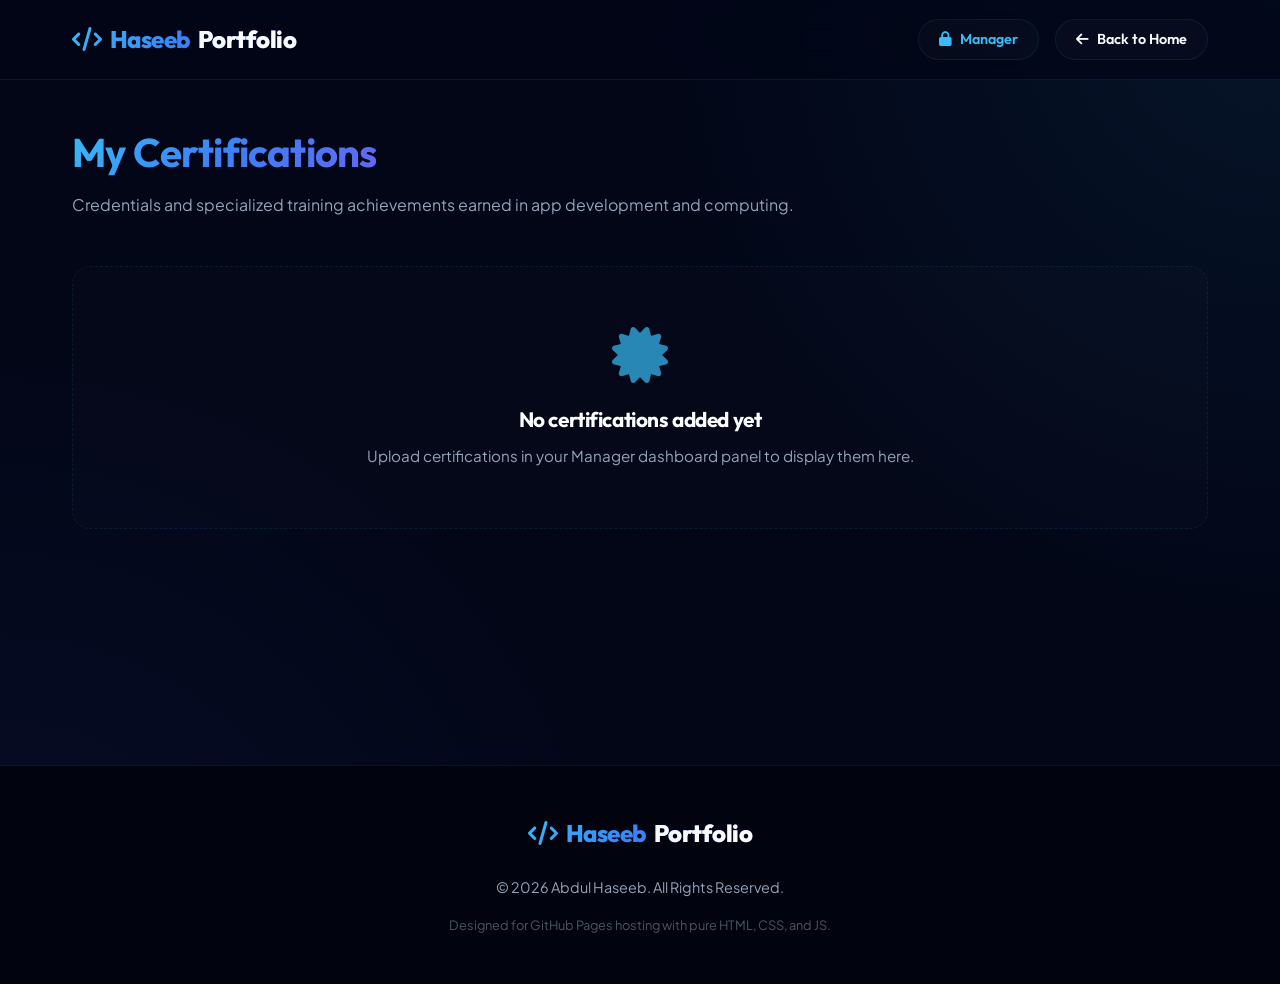
==== certificates.html @ c31af542 "Add files via upload" ====
<!DOCTYPE html>
<html lang="en">
<head>
  <meta charset="UTF-8">
  <meta name="viewport" content="width=device-width, initial-scale=1.0">
  <title>My Certifications | Abdul Haseeb Portfolio</title>
  
  <!-- SEO Meta Tags -->
  <meta name="description" content="All certifications and credentials earned by Abdul Haseeb, Mobile Application and Flutter Developer.">
  <meta name="keywords" content="Abdul Haseeb, Flutter, Android Developer, Certifications, Credentials, Resume">
  <meta name="author" content="Abdul Haseeb">
  
  <!-- Icons -->
  <link rel="stylesheet" href="https://cdnjs.cloudflare.com/ajax/libs/font-awesome/6.4.0/css/all.min.css">
  
  <!-- Link Stylesheet -->
  <link rel="stylesheet" href="style.css">
</head>
<body class="projects-page">

  <!-- ==========================================================================
       HEADER & NAVIGATION
       ========================================================================== -->
  <header class="header" id="header">
    <div class="container nav-container">
      <a href="index.html" class="logo">
        <i class="fa-solid fa-code"></i> Haseeb<span>Portfolio</span>
      </a>
      
      <div style="display: flex; gap: 1rem; align-items: center;">
        <a href="#" id="nav-manager-link" class="btn btn-secondary" style="padding: 0.5rem 1.25rem; font-size: 0.9rem; border-radius: 30px; color: var(--primary);">
          <i class="fa-solid fa-lock"></i> Manager
        </a>
        <a href="index.html" class="btn btn-secondary" style="padding: 0.5rem 1.25rem; font-size: 0.9rem; border-radius: 30px;">
          <i class="fa-solid fa-arrow-left"></i> Back to Home
        </a>
      </div>
    </div>
  </header>

  <!-- ==========================================================================
       CERTIFICATES GRID SECTION
       ========================================================================== -->
  <section class="projects-section" style="padding-top: 120px; min-height: 85vh;">
    <div class="container">
      <div class="projects-header-container" style="display: flex; justify-content: space-between; align-items: center; margin-bottom: 3rem; flex-wrap: wrap; gap: 1.5rem;">
        <div>
          <h1 style="font-size: 2.5rem; background: var(--gradient-main); -webkit-background-clip: text; -webkit-text-fill-color: transparent; display: inline-block;">My Certifications</h1>
          <p style="color: var(--text-muted); margin-top: 0.5rem;">Credentials and specialized training achievements earned in app development and computing.</p>
        </div>
      </div>
      
      <!-- Dynamic Certificates Grid -->
      <div id="certificates-page-grid" class="projects-grid">
        <!-- Rendered Dynamically via JS -->
      </div>
    </div>
  </section>

  <!-- ==========================================================================
       FOOTER
       ========================================================================== -->
  <footer class="footer">
    <div class="container footer-content">
      <div class="logo">
        <i class="fa-solid fa-code"></i> Haseeb<span>Portfolio</span>
      </div>
      <p class="footer-text">
        &copy; <span id="current-year"></span> Abdul Haseeb. All Rights Reserved.
      </p>
      <p class="footer-credits">
        Designed for GitHub Pages hosting with pure HTML, CSS, and JS.
      </p>
    </div>
  </footer>

  <!-- ==========================================================================
       FULLSCREEN LIGHTBOX MODAL (FOR PREVIEWS)
       ========================================================================== -->
  <div class="lightbox" id="lightbox" role="dialog" aria-modal="true" aria-label="Image Lightbox">
    <button class="lightbox-close" id="lightbox-close" aria-label="Close Lightbox">
      <i class="fa-solid fa-xmark"></i>
    </button>
    
    <button class="lightbox-nav lightbox-prev" id="lightbox-prev" aria-label="Previous Image">
      <i class="fa-solid fa-chevron-left"></i>
    </button>
    
    <div class="lightbox-content-wrapper">
      <img src="" alt="" class="lightbox-img" id="lightbox-img">
      <div class="lightbox-caption" id="lightbox-caption">Certificate Title</div>
      <div class="lightbox-counter" id="lightbox-counter">Certificate 1 of 1</div>
    </div>
    
    <button class="lightbox-nav lightbox-next" id="lightbox-next" aria-label="Next Image">
      <i class="fa-solid fa-chevron-right"></i>
    </button>
  </div>

  <!-- Link Javascript -->
  <script src="script.js"></script>

  <script>
    document.addEventListener('DOMContentLoaded', () => {
      function renderCertificatesPage() {
        const certificates = JSON.parse(localStorage.getItem('portfolio_certificates')) || [];
        const grid = document.getElementById('certificates-page-grid');
        if (!grid) return;

        if (certificates.length === 0) {
          grid.innerHTML = `
            <div style="grid-column: 1 / -1; text-align: center; padding: 60px 20px; background: rgba(255,255,255,0.01); border: 1px dashed var(--border-color); border-radius: 18px; color: var(--text-muted);">
              <i class="fa-solid fa-certificate" style="font-size: 3.5rem; margin-bottom: 20px; color: var(--primary); opacity: 0.7;"></i>
              <h3 style="color: white; font-size: 1.3rem; margin-bottom: 8px;">No certifications added yet</h3>
              <p style="font-size: 0.95rem;">Upload certifications in your Manager dashboard panel to display them here.</p>
            </div>
          `;
          return;
        }

        grid.innerHTML = certificates.map((cert, index) => `
          <div class="glass-card project-card reveal-item revealed" style="transition: transform var(--transition), box-shadow var(--transition);">
            <div class="project-img-wrapper" style="height: 220px; overflow: hidden; background: rgba(0,0,0,0.25);">
              <img src="${cert.image}" alt="${cert.title} Credential" style="width:100%; height:100%; object-fit:contain;">
              <div class="project-overlay" data-image="${cert.image}" data-title="${cert.title}" style="cursor:pointer;">
                <button class="project-zoom-btn" aria-label="Open Fullscreen Preview">
                  <i class="fa-solid fa-expand"></i>
                </button>
                <span class="project-overlay-text">CLICK TO ZOOM</span>
              </div>
            </div>
            <div class="project-info">
              <span class="project-date" style="display: flex; align-items: center; gap: 0.4rem; color: var(--primary); font-weight: 500; font-size: 0.85rem;">
                <i class="fa-solid fa-award"></i> Verified Credential
              </span>
              <h3 style="margin-top: 0.5rem; margin-bottom: 0.5rem; font-size: 1.25rem;">${cert.title}</h3>
              <p style="color: var(--text-muted); font-size: 0.95rem; line-height: 1.5; margin:0;">Issued by ${cert.issuer}</p>
            </div>
          </div>
        `).join('');

        // Bind zoom clicks
        grid.querySelectorAll('.project-overlay').forEach(overlay => {
          overlay.addEventListener('click', (e) => {
            e.stopPropagation();
            const img = overlay.getAttribute('data-image');
            const title = overlay.getAttribute('data-title');
            zoomCert(img, title);
          });
        });
      }

      function zoomCert(imgSrc, title) {
        const lightbox = document.getElementById('lightbox');
        const lightboxImg = document.getElementById('lightbox-img');
        const lightboxCaption = document.getElementById('lightbox-caption');
        const lightboxCounter = document.getElementById('lightbox-counter');
        const lightboxPrev = document.getElementById('lightbox-prev');
        const lightboxNext = document.getElementById('lightbox-next');

        if (lightbox && lightboxImg) {
          lightboxImg.src = imgSrc;
          lightboxImg.alt = title;
          if (lightboxCaption) lightboxCaption.textContent = title;
          if (lightboxCounter) lightboxCounter.textContent = "Credential Preview";
          if (lightboxPrev) lightboxPrev.classList.add('hidden');
          if (lightboxNext) lightboxNext.classList.add('hidden');

          lightbox.classList.add('active');
          document.body.style.overflow = 'hidden';
        }
      }

      renderCertificatesPage();
    });
  </script>
</body>
</html>
---- style.css ----
/* ==========================================================================
   DESIGN SYSTEM & VARIABLES
   ========================================================================== */
@import url('https://fonts.googleapis.com/css2?family=Outfit:wght@300;400;500;600;700;800&family=Plus+Jakarta+Sans:wght@300;400;500;600;700&display=swap');

:root {
  --bg-main: #020617;        /* Very dark blue/black */
  --bg-card: rgba(15, 23, 42, 0.5); /* Glassmorphic dark slate */
  --bg-card-hover: rgba(30, 41, 59, 0.6);
  --primary: #38bdf8;        /* Bright Cyan */
  --secondary: #3b82f6;      /* Bright Blue */
  --accent: #6366f1;         /* Indigo Accent */
  --text-main: #f8fafc;      /* Pure Off-White */
  --text-muted: #94a3b8;     /* Slate Muted Text */
  --border-color: rgba(56, 189, 248, 0.1);
  --border-hover: rgba(56, 189, 248, 0.3);
  --gradient-main: linear-gradient(135deg, var(--primary) 0%, var(--secondary) 50%, var(--accent) 100%);
  --gradient-bg: radial-gradient(circle at top right, rgba(56, 189, 248, 0.08), transparent 40%),
                 radial-gradient(circle at bottom left, rgba(99, 102, 241, 0.08), transparent 40%);
  
  --font-heading: 'Outfit', sans-serif;
  --font-body: 'Plus Jakarta Sans', sans-serif;
  --transition: all 0.3s cubic-bezier(0.4, 0, 0.2, 1);
  --shadow-neon: 0 0 20px rgba(56, 189, 248, 0.15);
  --shadow-neon-hover: 0 0 30px rgba(56, 189, 248, 0.35);
}

/* ==========================================================================
   BASE & RESET STYLES
   ========================================================================== */
* {
  box-sizing: border-box;
  margin: 0;
  padding: 0;
  scroll-behavior: smooth;
}

html {
  font-size: 16px;
}

body {
  background-color: var(--bg-main);
  background-image: var(--gradient-bg);
  color: var(--text-main);
  font-family: var(--font-body);
  line-height: 1.6;
  overflow-x: hidden;
  -webkit-font-smoothing: antialiased;
}

h1, h2, h3, h4, h5, h6 {
  font-family: var(--font-heading);
  font-weight: 700;
  letter-spacing: -0.02em;
}

a {
  color: inherit;
  text-decoration: none;
  transition: var(--transition);
}

img {
  max-width: 100%;
  height: auto;
  display: block;
}

li {
  list-style: none;
}

/* Custom Scrollbar */
::-webkit-scrollbar {
  width: 10px;
}
::-webkit-scrollbar-track {
  background: var(--bg-main);
}
::-webkit-scrollbar-thumb {
  background: rgba(56, 189, 248, 0.2);
  border-radius: 5px;
  border: 2px solid var(--bg-main);
}
::-webkit-scrollbar-thumb:hover {
  background: var(--primary);
}

/* ==========================================================================
   LAYOUT & CONTAINER
   ========================================================================== */
.container {
  max-width: 1200px;
  margin: 0 auto;
  padding: 0 2rem;
}

section {
  padding: 8rem 0 4rem 0;
  position: relative;
}

.section-header {
  text-align: center;
  margin-bottom: 4rem;
}

.section-header h2 {
  font-size: 2.5rem;
  margin-bottom: 1rem;
  background: var(--gradient-main);
  -webkit-background-clip: text;
  -webkit-text-fill-color: transparent;
  display: inline-block;
  position: relative;
}

.section-header h2::after {
  content: '';
  position: absolute;
  bottom: -10px;
  left: 50%;
  transform: translateX(-50%);
  width: 60px;
  height: 3px;
  background: var(--gradient-main);
  border-radius: 2px;
  box-shadow: var(--shadow-neon);
}

.section-header p {
  color: var(--text-muted);
  font-size: 1.1rem;
  max-width: 600px;
  margin: 1.5rem auto 0 auto;
}

/* Glassmorphism utility card */
.glass-card {
  background: var(--bg-card);
  backdrop-filter: blur(12px);
  -webkit-backdrop-filter: blur(12px);
  border: 1px solid var(--border-color);
  border-radius: 1.25rem;
  transition: var(--transition);
}

.glass-card:hover {
  border-color: var(--border-hover);
  box-shadow: var(--shadow-neon);
  transform: translateY(-5px);
}

/* ==========================================================================
   HEADER & NAVIGATION
   ========================================================================== */
.header {
  position: fixed;
  top: 0;
  left: 0;
  width: 100%;
  height: 80px;
  background: rgba(2, 6, 23, 0.75);
  backdrop-filter: blur(16px);
  -webkit-backdrop-filter: blur(16px);
  border-bottom: 1px solid var(--border-color);
  z-index: 100;
  display: flex;
  align-items: center;
}

.nav-container {
  display: flex;
  justify-content: space-between;
  align-items: center;
  width: 100%;
}

.logo {
  font-family: var(--font-heading);
  font-size: 1.5rem;
  font-weight: 800;
  background: var(--gradient-main);
  -webkit-background-clip: text;
  -webkit-text-fill-color: transparent;
  display: flex;
  align-items: center;
  gap: 0.5rem;
  letter-spacing: -0.5px;
}

.logo span {
  color: var(--text-main);
  -webkit-text-fill-color: var(--text-main);
}

.nav-links {
  display: flex;
  gap: 2.5rem;
}

.nav-item a {
  font-size: 0.95rem;
  font-weight: 500;
  color: var(--text-muted);
  position: relative;
  padding: 0.5rem 0;
}

.nav-item a:hover,
.nav-item.active a {
  color: var(--primary);
  text-shadow: 0 0 10px rgba(56, 189, 248, 0.3);
}

.nav-item a::after {
  content: '';
  position: absolute;
  bottom: 0;
  left: 0;
  width: 0;
  height: 2px;
  background: var(--gradient-main);
  transition: var(--transition);
  border-radius: 1px;
}

.nav-item a:hover::after,
.nav-item.active a::after {
  width: 100%;
}

/* Mobile Hamburger Menu */
.hamburger {
  display: none;
  cursor: pointer;
  background: none;
  border: none;
  outline: none;
}

.hamburger span {
  display: block;
  width: 25px;
  height: 2px;
  background-color: var(--text-main);
  margin: 5px 0;
  transition: var(--transition);
}

/* ==========================================================================
   HERO SECTION
   ========================================================================== */
.hero {
  min-height: 90vh;
  display: flex;
  align-items: center;
  padding-top: 100px;
  position: relative;
  overflow: hidden;
}

.hero-grid {
  display: grid;
  grid-template-columns: 1.2fr 0.8fr;
  gap: 4rem;
  align-items: center;
  position: relative;
  z-index: 2;
}

/* Ambient Hero Glows */
.hero-glow-1 {
  position: absolute;
  top: 10%;
  left: -15%;
  width: 600px;
  height: 600px;
  background: radial-gradient(circle, rgba(56, 189, 248, 0.22) 0%, rgba(59, 130, 246, 0.08) 45%, transparent 70%);
  filter: blur(100px);
  pointer-events: none;
  z-index: 1;
  animation: pulse-hero-glow-1 15s ease-in-out infinite alternate;
}

.hero-glow-2 {
  position: absolute;
  bottom: 15%;
  right: -10%;
  width: 550px;
  height: 550px;
  background: radial-gradient(circle, rgba(99, 102, 241, 0.18) 0%, rgba(56, 189, 248, 0.05) 50%, transparent 70%);
  filter: blur(80px);
  pointer-events: none;
  z-index: 1;
  animation: pulse-hero-glow-2 12s ease-in-out infinite alternate;
}

@keyframes pulse-hero-glow-1 {
  0% {
    transform: translate(0, 0) scale(1);
    opacity: 0.8;
  }
  100% {
    transform: translate(50px, 30px) scale(1.15);
    opacity: 1;
  }
}

@keyframes pulse-hero-glow-2 {
  0% {
    transform: translate(0, 0) scale(1.1);
    opacity: 0.9;
  }
  100% {
    transform: translate(-40px, -20px) scale(0.95);
    opacity: 0.7;
  }
}

.hero-content {
  display: flex;
  flex-direction: column;
  gap: 1.5rem;
}

.hero-tag {
  color: var(--primary);
  font-family: var(--font-heading);
  font-weight: 600;
  letter-spacing: 2px;
  text-transform: uppercase;
  font-size: 0.9rem;
  display: flex;
  align-items: center;
  gap: 0.5rem;
}

.hero-tag::before {
  content: '';
  display: inline-block;
  width: 8px;
  height: 8px;
  background: var(--primary);
  border-radius: 50%;
  box-shadow: 0 0 10px var(--primary);
}

.hero-content h1 {
  font-size: 4rem;
  line-height: 1.1;
  font-weight: 800;
}

.hero-name {
  background: var(--gradient-main);
  -webkit-background-clip: text;
  -webkit-text-fill-color: transparent;
  display: inline-block;
}

.hero-title {
  font-size: 1.8rem;
  font-weight: 500;
  color: var(--text-muted);
  display: flex;
  align-items: center;
  gap: 0.5rem;
}

.typing-cursor {
  display: inline-block;
  width: 3px;
  height: 1.8rem;
  background-color: var(--primary);
  animation: blink 0.75s step-end infinite;
}

.hero-desc {
  font-size: 1.1rem;
  color: var(--text-muted);
  max-width: 580px;
}

.hero-buttons {
  display: flex;
  gap: 1.5rem;
  margin-top: 1rem;
}

.btn {
  display: inline-flex;
  align-items: center;
  justify-content: center;
  padding: 0.85rem 2rem;
  border-radius: 50px;
  font-family: var(--font-heading);
  font-weight: 600;
  font-size: 1rem;
  cursor: pointer;
  transition: var(--transition);
  gap: 0.5rem;
}

.btn-primary {
  background: var(--gradient-main);
  color: var(--bg-main);
  box-shadow: var(--shadow-neon);
}

.btn-primary:hover {
  transform: translateY(-3px);
  box-shadow: var(--shadow-neon-hover);
  color: var(--bg-main);
}

.btn-secondary {
  border: 1px solid var(--border-color);
  background: rgba(255, 255, 255, 0.02);
  color: var(--text-main);
}

.btn-secondary:hover {
  border-color: var(--primary);
  background: rgba(56, 189, 248, 0.05);
  transform: translateY(-3px);
}

/* Avatar Frame */
.hero-image-wrapper {
  display: flex;
  justify-content: center;
  align-items: center;
  position: relative;
}

.avatar-glow {
  position: absolute;
  width: 340px;
  height: 340px;
  border-radius: 30% 70% 70% 30% / 30% 30% 70% 70%;
  background: var(--gradient-main);
  filter: blur(40px);
  opacity: 0.4;
  animation: morph-glow 8s ease-in-out infinite alternate;
  z-index: 1;
}

.avatar-frame {
  width: 320px;
  height: 320px;
  border-radius: 30% 70% 70% 30% / 30% 30% 70% 70%;
  overflow: hidden;
  border: 3px solid rgba(56, 189, 248, 0.3);
  background-color: var(--bg-main);
  z-index: 2;
  box-shadow: var(--shadow-neon);
  animation: morph-shape 8s ease-in-out infinite alternate;
}

.avatar-frame img {
  width: 100%;
  height: 100%;
  object-fit: cover;
  transition: transform 0.5s ease;
}

.avatar-frame:hover img {
  transform: scale(1.1);
}

/* Floating Skill Tags */
.floating-icon {
  position: absolute;
  background: rgba(15, 23, 42, 0.75);
  backdrop-filter: blur(8px);
  -webkit-backdrop-filter: blur(8px);
  border: 1px solid rgba(56, 189, 248, 0.25);
  padding: 8px 16px;
  border-radius: 50px;
  display: flex;
  align-items: center;
  gap: 8px;
  color: var(--text-main);
  font-family: var(--font-heading);
  font-size: 0.8rem;
  font-weight: 600;
  box-shadow: 0 4px 20px rgba(0, 0, 0, 0.4), 0 0 15px rgba(56, 189, 248, 0.1);
  z-index: 5;
  transition: var(--transition);
}

.floating-icon span {
  font-family: var(--font-heading);
}

.floating-icon i {
  font-size: 0.95rem;
}

.floating-icon:hover {
  border-color: var(--primary);
  box-shadow: 0 4px 25px rgba(0, 0, 0, 0.5), var(--shadow-neon-hover);
  transform: scale(1.08) translateY(-2px);
}

.icon-flutter {
  top: 10%;
  left: -15%;
  animation: float-y-1 4s ease-in-out infinite;
}

.icon-android {
  top: 25%;
  right: -15%;
  animation: float-y-2 4.5s ease-in-out infinite;
  border-color: rgba(164, 198, 57, 0.4);
}

.icon-firebase {
  bottom: 20%;
  left: -20%;
  animation: float-y-2 5s ease-in-out infinite;
  border-color: rgba(255, 202, 40, 0.4);
}

.icon-ux {
  bottom: 15%;
  right: -18%;
  animation: float-y-1 4.8s ease-in-out infinite;
  border-color: rgba(244, 63, 94, 0.4);
}

.icon-api {
  top: -12%;
  left: 20%;
  animation: float-x-1 5.5s ease-in-out infinite;
  border-color: rgba(96, 165, 250, 0.4);
}

.icon-video {
  bottom: -15%;
  right: 25%;
  animation: float-y-1 5.2s ease-in-out infinite;
  border-color: rgba(167, 139, 250, 0.4);
}

@keyframes float-y-1 {
  0%, 100% { transform: translateY(0); }
  50% { transform: translateY(-10px); }
}

@keyframes float-y-2 {
  0%, 100% { transform: translateY(0); }
  50% { transform: translateY(10px); }
}

@keyframes float-x-1 {
  0%, 100% { transform: translateX(0); }
  50% { transform: translateX(-10px); }
}

/* Mobile adjustments for floating icons, placed inline for hierarchy */
@media (max-width: 900px) {
  .floating-icon {
    font-size: 0.75rem;
    padding: 6px 12px;
  }
  .icon-flutter { left: -8%; }
  .icon-android { right: -8%; }
  .icon-firebase { left: -10%; }
  .icon-ux { right: -10%; }
  .icon-api { top: -8%; left: 15%; }
  .icon-video { bottom: -10%; right: 20%; }
}

@media (max-width: 480px) {
  .floating-icon span {
    display: none;
  }
  .floating-icon {
    padding: 10px;
    border-radius: 50%;
  }
  .floating-icon i {
    font-size: 1rem;
  }
  .icon-flutter { left: -5%; top: 15%; }
  .icon-android { right: -5%; top: 20%; }
  .icon-firebase { left: -5%; bottom: 25%; }
  .icon-ux { right: -5%; bottom: 20%; }
  .icon-api { top: -5%; left: 20%; }
  .icon-video { bottom: -5%; right: 25%; }
}

/* ==========================================================================
   PROMOTIONAL SEAMLESS BANNER
   ========================================================================== */
.promo-banner {
  background: linear-gradient(90deg, #020617, #0b1329);
  border-top: 2px solid rgba(56, 189, 248, 0.45);
  border-bottom: 2px solid rgba(56, 189, 248, 0.45);
  box-shadow: 0 0 25px rgba(56, 189, 248, 0.25), inset 0 0 15px rgba(59, 130, 246, 0.15);
  overflow: hidden;
  white-space: nowrap;
  padding: 1.2rem 0;
  display: flex;
  align-items: center;
  position: relative;
  z-index: 10;
}

.promo-banner-inner {
  display: flex;
  white-space: nowrap;
  animation: marquee 22s linear infinite;
}

.promo-banner-text {
  display: flex;
  align-items: center;
  gap: 3.5rem;
  padding-right: 3.5rem;
  flex-shrink: 0;
}

.promo-banner-text span {
  font-family: var(--font-heading);
  font-size: 0.9rem;
  font-weight: 500;
  text-transform: uppercase;
  letter-spacing: 4px;
  color: #60a5fa; /* Glowing light blue text */
  text-shadow: 0 0 10px rgba(96, 165, 250, 0.6);
  position: relative;
  display: flex;
  align-items: center;
  gap: 1.75rem;
}

.promo-banner-text span::after {
  content: '✦';
  color: var(--primary); /* Cyan star */
  font-size: 0.85rem;
  text-shadow: 0 0 12px var(--primary);
}

/* ==========================================================================
   ABOUT & EDUCATION SECTION
   ========================================================================== */
.about-grid {
  display: grid;
  grid-template-columns: 0.9fr 1.1fr;
  gap: 5rem;
}

.about-info {
  display: flex;
  flex-direction: column;
  gap: 1.5rem;
}

.about-info h3 {
  font-size: 1.8rem;
  color: var(--text-main);
}

.about-info p {
  color: var(--text-muted);
}

.about-stats {
  display: grid;
  grid-template-columns: repeat(2, 1fr);
  gap: 1.5rem;
  margin-top: 1rem;
}

.stat-item {
  padding: 1.5rem;
  text-align: center;
}

.stat-num {
  font-family: var(--font-heading);
  font-size: 2.2rem;
  font-weight: 800;
  color: var(--primary);
  background: var(--gradient-main);
  -webkit-background-clip: text;
  -webkit-text-fill-color: transparent;
}

.stat-label {
  font-size: 0.9rem;
  color: var(--text-muted);
  margin-top: 0.25rem;
}

/* Timeline Education */
.timeline {
  position: relative;
  border-left: 2px solid rgba(56, 189, 248, 0.15);
  padding-left: 2rem;
  margin-left: 1rem;
  display: flex;
  flex-direction: column;
  gap: 2.5rem;
}

.timeline-item {
  position: relative;
}

.timeline-dot {
  position: absolute;
  left: calc(-2rem - 7px);
  top: 6px;
  width: 12px;
  height: 12px;
  border-radius: 50%;
  background: var(--primary);
  border: 2px solid var(--bg-main);
  box-shadow: 0 0 10px var(--primary);
  transition: var(--transition);
}

.timeline-item:hover .timeline-dot {
  background: var(--accent);
  box-shadow: 0 0 15px var(--accent);
  transform: scale(1.3);
}

.timeline-date {
  font-family: var(--font-heading);
  font-size: 0.9rem;
  font-weight: 600;
  color: var(--primary);
  margin-bottom: 0.5rem;
}

.timeline-card {
  padding: 1.5rem;
}

.timeline-card h4 {
  font-size: 1.2rem;
  color: var(--text-main);
  margin-bottom: 0.25rem;
}

.timeline-card h5 {
  font-size: 0.95rem;
  color: var(--text-muted);
  font-weight: 500;
}

/* ==========================================================================
   SKILLS SECTION
   ========================================================================== */
.skills-grid {
  display: grid;
  grid-template-columns: repeat(auto-fit, minmax(250px, 1fr));
  gap: 2rem;
}

.skill-card {
  padding: 2.5rem 2rem;
  text-align: center;
  display: flex;
  flex-direction: column;
  align-items: center;
  gap: 1.25rem;
}

.skill-icon {
  width: 60px;
  height: 60px;
  border-radius: 50%;
  background: rgba(56, 189, 248, 0.05);
  border: 1px solid rgba(56, 189, 248, 0.15);
  display: flex;
  align-items: center;
  justify-content: center;
  color: var(--primary);
  font-size: 1.5rem;
  transition: var(--transition);
}

.skill-card:hover .skill-icon {
  background: var(--gradient-main);
  color: var(--bg-main);
  transform: scale(1.1) rotate(5deg);
  box-shadow: var(--shadow-neon);
}

.skill-card h3 {
  font-size: 1.25rem;
  color: var(--text-main);
}

.skill-card p {
  font-size: 0.9rem;
  color: var(--text-muted);
  line-height: 1.5;
}

/* ==========================================================================
   PROJECTS SECTION
   ========================================================================== */
.projects-grid {
  display: grid;
  grid-template-columns: repeat(auto-fit, minmax(320px, 1fr));
  gap: 2.5rem;
}

.project-card {
  overflow: hidden;
  display: flex;
  flex-direction: column;
  height: 100%;
}

.project-img-wrapper {
  position: relative;
  height: 220px;
  overflow: hidden;
  background-color: #0b1329;
}

.project-img-wrapper img {
  width: 100%;
  height: 100%;
  object-fit: cover;
  transition: transform 0.6s cubic-bezier(0.4, 0, 0.2, 1);
}

.project-overlay {
  position: absolute;
  top: 0;
  left: 0;
  width: 100%;
  height: 100%;
  background: rgba(2, 6, 23, 0.85);
  display: flex;
  flex-direction: column;
  justify-content: center;
  align-items: center;
  opacity: 0;
  transition: var(--transition);
  backdrop-filter: blur(4px);
  gap: 1rem;
}

.project-card:hover .project-img-wrapper img {
  transform: scale(1.1);
}

.project-card:hover .project-overlay {
  opacity: 1;
}

.project-zoom-btn {
  width: 50px;
  height: 50px;
  border-radius: 50%;
  background: var(--gradient-main);
  color: var(--bg-main);
  border: none;
  cursor: pointer;
  display: flex;
  align-items: center;
  justify-content: center;
  font-size: 1.2rem;
  box-shadow: var(--shadow-neon);
  transition: var(--transition);
}

.project-zoom-btn:hover {
  transform: scale(1.1);
  box-shadow: var(--shadow-neon-hover);
}

.project-overlay-text {
  font-family: var(--font-heading);
  font-size: 0.9rem;
  color: var(--primary);
  font-weight: 600;
  letter-spacing: 1px;
}

.project-info {
  padding: 1.75rem;
  display: flex;
  flex-direction: column;
  gap: 0.75rem;
  flex-grow: 1;
}

.project-date {
  font-size: 0.8rem;
  color: var(--primary);
  font-weight: 600;
  font-family: var(--font-heading);
}

.project-info h3 {
  font-size: 1.4rem;
  color: var(--text-main);
}

.project-info p {
  font-size: 0.9rem;
  color: var(--text-muted);
  line-height: 1.5;
  margin-bottom: 0.5rem;
}

.project-tags {
  display: flex;
  flex-wrap: wrap;
  gap: 0.5rem;
  margin-top: auto;
}

.project-tags span {
  font-size: 0.75rem;
  padding: 0.25rem 0.75rem;
  border-radius: 50px;
  background: rgba(56, 189, 248, 0.05);
  border: 1px solid rgba(56, 189, 248, 0.1);
  color: var(--primary);
}

/* For multi-image project cards, let's show thumbnail indicator dots */
.project-image-counter {
  position: absolute;
  top: 15px;
  right: 15px;
  background: rgba(15, 23, 42, 0.8);
  border: 1px solid var(--border-color);
  padding: 4px 10px;
  border-radius: 20px;
  font-size: 0.75rem;
  color: var(--text-main);
  z-index: 5;
  display: flex;
  align-items: center;
  gap: 4px;
}

/* ==========================================================================
   WORK EXPERIENCE TIMELINE
   ========================================================================== */
.experience-timeline {
  max-width: 900px;
  margin: 0 auto;
}

.exp-item {
  position: relative;
  padding-left: 3rem;
  padding-bottom: 3.5rem;
}

.exp-item:last-child {
  padding-bottom: 0;
}

.exp-item::before {
  content: '';
  position: absolute;
  left: 11px;
  top: 24px;
  bottom: 0;
  width: 2px;
  background: rgba(56, 189, 248, 0.15);
}

.exp-item:last-child::before {
  display: none;
}

.exp-dot {
  position: absolute;
  left: 0;
  top: 4px;
  width: 24px;
  height: 24px;
  border-radius: 50%;
  background: var(--bg-main);
  border: 3px solid var(--primary);
  box-shadow: 0 0 10px var(--primary);
  display: flex;
  align-items: center;
  justify-content: center;
  transition: var(--transition);
}

.exp-item:hover .exp-dot {
  border-color: var(--accent);
  box-shadow: 0 0 15px var(--accent);
  transform: scale(1.1);
}

.exp-content {
  padding: 2rem;
}

.exp-header {
  display: flex;
  justify-content: space-between;
  align-items: flex-start;
  flex-wrap: wrap;
  gap: 1rem;
  margin-bottom: 1rem;
}

.exp-header h3 {
  font-size: 1.4rem;
  color: var(--text-main);
}

.exp-company {
  font-size: 1rem;
  color: var(--primary);
  font-weight: 600;
  margin-top: 0.25rem;
}

.exp-date {
  font-family: var(--font-heading);
  font-size: 0.9rem;
  font-weight: 600;
  color: var(--text-muted);
  background: rgba(255, 255, 255, 0.03);
  padding: 4px 12px;
  border-radius: 20px;
  border: 1px solid var(--border-color);
}

.exp-details {
  color: var(--text-muted);
  font-size: 0.95rem;
}

.exp-details li {
  position: relative;
  padding-left: 1.5rem;
  margin-bottom: 0.75rem;
}

.exp-details li:last-child {
  margin-bottom: 0;
}

.exp-details li::before {
  content: '▹';
  position: absolute;
  left: 0;
  color: var(--primary);
  font-weight: bold;
}

/* ==========================================================================
   CONTACT SECTION
   ========================================================================== */
.contact-grid {
  display: grid;
  grid-template-columns: 0.8fr 1.2fr;
  gap: 4rem;
}

.contact-info-wrapper {
  display: flex;
  flex-direction: column;
  gap: 2.5rem;
}

.contact-card {
  padding: 2rem;
  display: flex;
  align-items: flex-start;
  gap: 1.5rem;
}

.contact-icon {
  width: 50px;
  height: 50px;
  border-radius: 12px;
  background: rgba(56, 189, 248, 0.05);
  border: 1px solid rgba(56, 189, 248, 0.15);
  display: flex;
  align-items: center;
  justify-content: center;
  color: var(--primary);
  font-size: 1.3rem;
}

.contact-details h4 {
  font-size: 1.1rem;
  margin-bottom: 0.25rem;
}

.contact-details p,
.contact-details a {
  color: var(--text-muted);
  font-size: 0.95rem;
}

.contact-details a:hover {
  color: var(--primary);
}

.social-links {
  display: flex;
  gap: 1rem;
  margin-top: 1rem;
}

.social-btn {
  width: 45px;
  height: 45px;
  border-radius: 50%;
  border: 1px solid var(--border-color);
  display: flex;
  align-items: center;
  justify-content: center;
  color: var(--text-muted);
  font-size: 1.2rem;
  transition: var(--transition);
}

.social-btn:hover {
  background: var(--gradient-main);
  color: var(--bg-main);
  border-color: transparent;
  transform: translateY(-3px);
  box-shadow: var(--shadow-neon);
}

/* Form Styles */
.contact-form {
  padding: 3rem;
  display: flex;
  flex-direction: column;
  gap: 1.5rem;
}

.form-group {
  display: flex;
  flex-direction: column;
  gap: 0.5rem;
}

.form-group label {
  font-size: 0.85rem;
  font-weight: 600;
  color: var(--text-muted);
  text-transform: uppercase;
  letter-spacing: 1px;
}

.form-control {
  background: rgba(15, 23, 42, 0.4);
  border: 1px solid var(--border-color);
  padding: 1rem 1.25rem;
  border-radius: 8px;
  color: var(--text-main);
  font-family: var(--font-body);
  outline: none;
  transition: var(--transition);
}

.form-control:focus {
  border-color: var(--primary);
  box-shadow: 0 0 10px rgba(56, 189, 248, 0.15);
  background: rgba(15, 23, 42, 0.7);
}

textarea.form-control {
  resize: vertical;
  min-height: 120px;
}

/* ==========================================================================
   FOOTER SECTION
   ========================================================================== */
.footer {
  border-top: 1px solid var(--border-color);
  padding: 3rem 0;
  background: #01040f;
  text-align: center;
}

.footer-content {
  display: flex;
  flex-direction: column;
  align-items: center;
  gap: 1.5rem;
}

.footer-text {
  color: var(--text-muted);
  font-size: 0.9rem;
}

.footer-credits {
  font-size: 0.8rem;
  color: rgba(148, 163, 184, 0.5);
  margin-top: -0.5rem;
}

/* ==========================================================================
   FULLSCREEN MODAL LIGHTBOX
   ========================================================================== */
.lightbox {
  position: fixed;
  top: 0;
  left: 0;
  width: 100%;
  height: 100%;
  background: rgba(2, 6, 23, 0.97);
  display: flex;
  align-items: center;
  justify-content: center;
  z-index: 2000;
  opacity: 0;
  pointer-events: none;
  transition: opacity 0.4s ease;
  backdrop-filter: blur(10px);
}

.lightbox.active {
  opacity: 1;
  pointer-events: auto;
}

.lightbox-content-wrapper {
  position: relative;
  display: flex;
  flex-direction: column;
  align-items: center;
  justify-content: center;
  max-width: 90%;
  max-height: 85%;
}

.lightbox-img {
  max-width: 100%;
  max-height: 75vh;
  object-fit: contain;
  border-radius: 12px;
  border: 1px solid rgba(255, 255, 255, 0.1);
  box-shadow: 0 10px 40px rgba(0, 0, 0, 0.8), var(--shadow-neon);
  transform: scale(0.9);
  transition: transform 0.4s ease;
}

.lightbox.active .lightbox-img {
  transform: scale(1);
}

.lightbox-caption {
  font-family: var(--font-heading);
  font-size: 1.1rem;
  color: var(--text-main);
  margin-top: 1.5rem;
  text-align: center;
  font-weight: 500;
}

.lightbox-counter {
  font-size: 0.85rem;
  color: var(--primary);
  margin-top: 0.5rem;
  font-weight: 600;
}

/* Controls */
.lightbox-close {
  position: absolute;
  top: -60px;
  right: 0;
  background: none;
  border: none;
  color: var(--text-main);
  font-size: 2.2rem;
  cursor: pointer;
  width: 50px;
  height: 50px;
  display: flex;
  align-items: center;
  justify-content: center;
  border-radius: 50%;
  background: rgba(255, 255, 255, 0.05);
  border: 1px solid rgba(255, 255, 255, 0.1);
  transition: var(--transition);
}

.lightbox-close:hover {
  background: var(--primary);
  color: var(--bg-main);
  transform: scale(1.1);
}

.lightbox-nav {
  position: absolute;
  top: 50%;
  transform: translateY(-50%);
  background: rgba(15, 23, 42, 0.8);
  border: 1px solid var(--border-color);
  color: var(--text-main);
  font-size: 1.8rem;
  width: 60px;
  height: 60px;
  border-radius: 50%;
  cursor: pointer;
  display: flex;
  align-items: center;
  justify-content: center;
  z-index: 2010;
  transition: var(--transition);
  user-select: none;
}

.lightbox-nav:hover {
  background: var(--primary);
  color: var(--bg-main);
  box-shadow: var(--shadow-neon);
}

.lightbox-prev {
  left: -90px;
}

.lightbox-next {
  right: -90px;
}

/* Hidden elements */
.lightbox-nav.hidden {
  display: none !important;
}

/* ==========================================================================
   KEYFRAME ANIMATIONS
   ========================================================================== */
@keyframes marquee {
  0% {
    transform: translateX(0);
  }
  100% {
    transform: translateX(-50%);
  }
}

@keyframes blink {
  from, to { background-color: transparent }
  50% { background-color: var(--primary); }
}

@keyframes morph-glow {
  0% {
    border-radius: 30% 70% 70% 30% / 30% 30% 70% 70%;
  }
  100% {
    border-radius: 50% 50% 30% 70% / 50% 60% 40% 60%;
  }
}

@keyframes morph-shape {
  0% {
    border-radius: 30% 70% 70% 30% / 30% 30% 70% 70%;
  }
  100% {
    border-radius: 50% 50% 30% 70% / 50% 60% 40% 60%;
  }
}

/* ==========================================================================
   MEDIA QUERIES (RESPONSIVENESS)
   ========================================================================== */
@media (max-width: 1024px) {
  .hero-grid {
    gap: 2rem;
  }
  .hero-content h1 {
    font-size: 3.2rem;
  }
  .lightbox-prev {
    left: -20px;
  }
  .lightbox-next {
    right: -20px;
  }
  .lightbox-nav {
    width: 45px;
    height: 45px;
    font-size: 1.3rem;
  }
}

@media (max-width: 900px) {
  .header {
    height: 70px;
  }
  
  .hamburger {
    display: block;
    z-index: 110;
  }

  .hamburger.active span:nth-child(1) {
    transform: rotate(45deg) translate(5px, 6px);
  }

  .hamburger.active span:nth-child(2) {
    opacity: 0;
  }

  .hamburger.active span:nth-child(3) {
    transform: rotate(-45deg) translate(5px, -6px);
  }

  .nav-links {
    position: fixed;
    top: 0;
    right: -100%;
    width: 280px;
    height: 100vh;
    background: rgba(2, 6, 23, 0.98);
    backdrop-filter: blur(20px);
    border-left: 1px solid var(--border-color);
    flex-direction: column;
    justify-content: center;
    align-items: center;
    gap: 2rem;
    transition: right 0.4s ease;
    z-index: 105;
  }

  .nav-links.active {
    right: 0;
  }

  .hero-grid {
    grid-template-columns: 1fr;
    text-align: center;
    gap: 3rem;
    padding-top: 2rem;
  }

  .hero-content {
    align-items: center;
  }

  .hero-desc {
    margin: 0 auto;
  }

  .hero-image-wrapper {
    order: -1;
  }

  .avatar-glow, .avatar-frame {
    width: 260px;
    height: 260px;
  }

  .about-grid {
    grid-template-columns: 1fr;
    gap: 4rem;
  }
  
  .contact-grid {
    grid-template-columns: 1fr;
    gap: 3rem;
  }
  
  .contact-form {
    padding: 2rem;
  }
}

@media (max-width: 600px) {
  section {
    padding: 6rem 0 3rem 0;
  }

  .hero-content h1 {
    font-size: 2.5rem;
  }

  .hero-title {
    font-size: 1.4rem;
  }

  .hero-buttons {
    flex-direction: column;
    width: 100%;
    gap: 1rem;
  }

  .btn {
    width: 100%;
  }

  .section-header h2 {
    font-size: 2rem;
  }

  .timeline {
    padding-left: 1.5rem;
  }

  .timeline-dot {
    left: calc(-1.5rem - 7px);
  }

  .exp-item {
    padding-left: 2rem;
  }

  .exp-content {
    padding: 1.5rem 1rem;
  }

  .exp-header {
    flex-direction: column;
    gap: 0.5rem;
  }
  
  .exp-date {
    font-size: 0.8rem;
    padding: 2px 10px;
  }
  
  .stat-item {
    padding: 1rem;
  }
  
  .stat-num {
    font-size: 1.8rem;
  }

  .lightbox-close {
    top: -50px;
    width: 40px;
    height: 40px;
    font-size: 1.5rem;
  }
}

/* ==========================================================================
   PROJECTS PAGE & MODAL ADDITIONS
   ========================================================================== */

/* Projects More Button */
.projects-more-container {
  display: flex;
  justify-content: center;
  margin-top: 3.5rem;
  width: 100%;
}

/* Modal Overlay and Window */
.modal-overlay {
  position: fixed;
  top: 0;
  left: 0;
  width: 100vw;
  height: 100vh;
  background: rgba(2, 6, 23, 0.85);
  backdrop-filter: blur(12px);
  -webkit-backdrop-filter: blur(12px);
  display: flex;
  justify-content: center;
  align-items: center;
  z-index: 1000;
  opacity: 0;
  pointer-events: none;
  transition: opacity 0.3s cubic-bezier(0.4, 0, 0.2, 1);
}

.modal-overlay.active {
  opacity: 1;
  pointer-events: auto;
}

.modal-content {
  width: 90%;
  max-width: 650px;
  max-height: 90vh;
  overflow-y: auto;
  padding: 2.5rem;
  box-shadow: 0 10px 40px rgba(0, 0, 0, 0.5), var(--shadow-neon);
  transform: translateY(30px);
  transition: transform 0.4s cubic-bezier(0.34, 1.56, 0.64, 1);
}

.modal-overlay.active .modal-content {
  transform: translateY(0);
}

.modal-header {
  display: flex;
  justify-content: space-between;
  align-items: center;
  margin-bottom: 2rem;
  border-bottom: 1px solid var(--border-color);
  padding-bottom: 1rem;
}

.modal-header h3 {
  font-size: 1.6rem;
  color: var(--text-main);
}

.modal-close {
  background: none;
  border: none;
  font-size: 1.5rem;
  color: var(--text-muted);
  cursor: pointer;
  transition: var(--transition);
}

.modal-close:hover {
  color: #f43f5e;
}

/* Modal Form styling */
.form-grid {
  display: grid;
  grid-template-columns: 1fr 1fr;
  gap: 1.5rem;
}

@media (max-width: 600px) {
  .form-grid {
    grid-template-columns: 1fr;
    gap: 0;
  }
}

.image-input-options {
  display: grid;
  grid-template-columns: 1fr 1fr;
  gap: 1rem;
  margin-bottom: 0.5rem;
}

@media (max-width: 480px) {
  .image-input-options {
    grid-template-columns: 1fr;
  }
}

.image-option-card {
  border: 1px dashed rgba(56, 189, 248, 0.3);
  border-radius: 8px;
  background: rgba(15, 23, 42, 0.2);
  transition: var(--transition);
  display: flex;
  flex-direction: column;
  justify-content: center;
  align-items: center;
  padding: 1.25rem;
  cursor: pointer;
  text-align: center;
}

.image-option-card:hover {
  border-color: var(--primary);
  background: rgba(56, 189, 248, 0.05);
}

.file-upload-label {
  display: flex;
  flex-direction: column;
  align-items: center;
  cursor: pointer;
  width: 100%;
}

.file-upload-label span {
  font-size: 0.85rem;
  font-weight: 500;
  color: var(--text-muted);
  margin-top: 0.25rem;
}

.image-preview-container {
  position: relative;
  text-align: center;
  background: rgba(2, 6, 23, 0.5);
  border: 1px solid var(--border-color);
  border-radius: 8px;
  padding: 1rem;
  margin-top: 0.5rem;
}

.form-help-text {
  color: var(--text-muted);
  font-size: 0.75rem;
  display: block;
  margin-top: 0.25rem;
}

/* Custom styles for projects header */
.projects-header-container h1 {
  background: var(--gradient-main);
  -webkit-background-clip: text;
  -webkit-text-fill-color: transparent;
}

/* ==========================================================================
   SCROLL REVEAL & PROJECT EDIT/DELETE STYLES
   ========================================================================== */

/* Reveal Animations */
.reveal-item {
  opacity: 0;
  transform: translateY(30px);
  transition: opacity 0.8s cubic-bezier(0.25, 1, 0.5, 1), transform 0.8s cubic-bezier(0.25, 1, 0.5, 1);
  will-change: transform, opacity;
}

.reveal-item.revealed {
  opacity: 1;
  transform: translateY(0);
}

.reveal-delay-1 { transition-delay: 0.1s; }
.reveal-delay-2 { transition-delay: 0.2s; }
.reveal-delay-3 { transition-delay: 0.3s; }
.reveal-delay-4 { transition-delay: 0.4s; }

/* Ensure card is relative for absolute positioning of actions */
.project-card {
  position: relative;
}

/* Project Actions (Edit & Delete Buttons) overlay */
.project-actions {
  position: absolute;
  top: 15px;
  left: 15px;
  display: flex;
  gap: 0.5rem;
  z-index: 10;
  opacity: 0;
  transition: var(--transition);
}

/* Show actions on card hover */
.project-card:hover .project-actions {
  opacity: 1;
}

/* Action button design */
.action-btn {
  width: 34px;
  height: 34px;
  border-radius: 50%;
  border: 1px solid var(--border-color);
  background: rgba(15, 23, 42, 0.85);
  backdrop-filter: blur(8px);
  -webkit-backdrop-filter: blur(8px);
  display: flex;
  align-items: center;
  justify-content: center;
  font-size: 0.9rem;
  cursor: pointer;
  transition: var(--transition);
}

.action-btn-edit {
  color: var(--primary);
}

.action-btn-edit:hover {
  background: var(--primary);
  color: var(--bg-main);
  border-color: transparent;
  box-shadow: var(--shadow-neon);
  transform: scale(1.1);
}

.action-btn-delete {
  color: #f43f5e;
}

.action-btn-delete:hover {
  background: #f43f5e;
  color: var(--text-main);
  border-color: transparent;
  box-shadow: 0 0 15px rgba(244, 63, 94, 0.4);
  transform: scale(1.1);
}

/* Ensure controls are visible by default on mobile since hover isn't supported */
@media (max-width: 900px) {
  .project-actions {
    opacity: 1;
  }
}
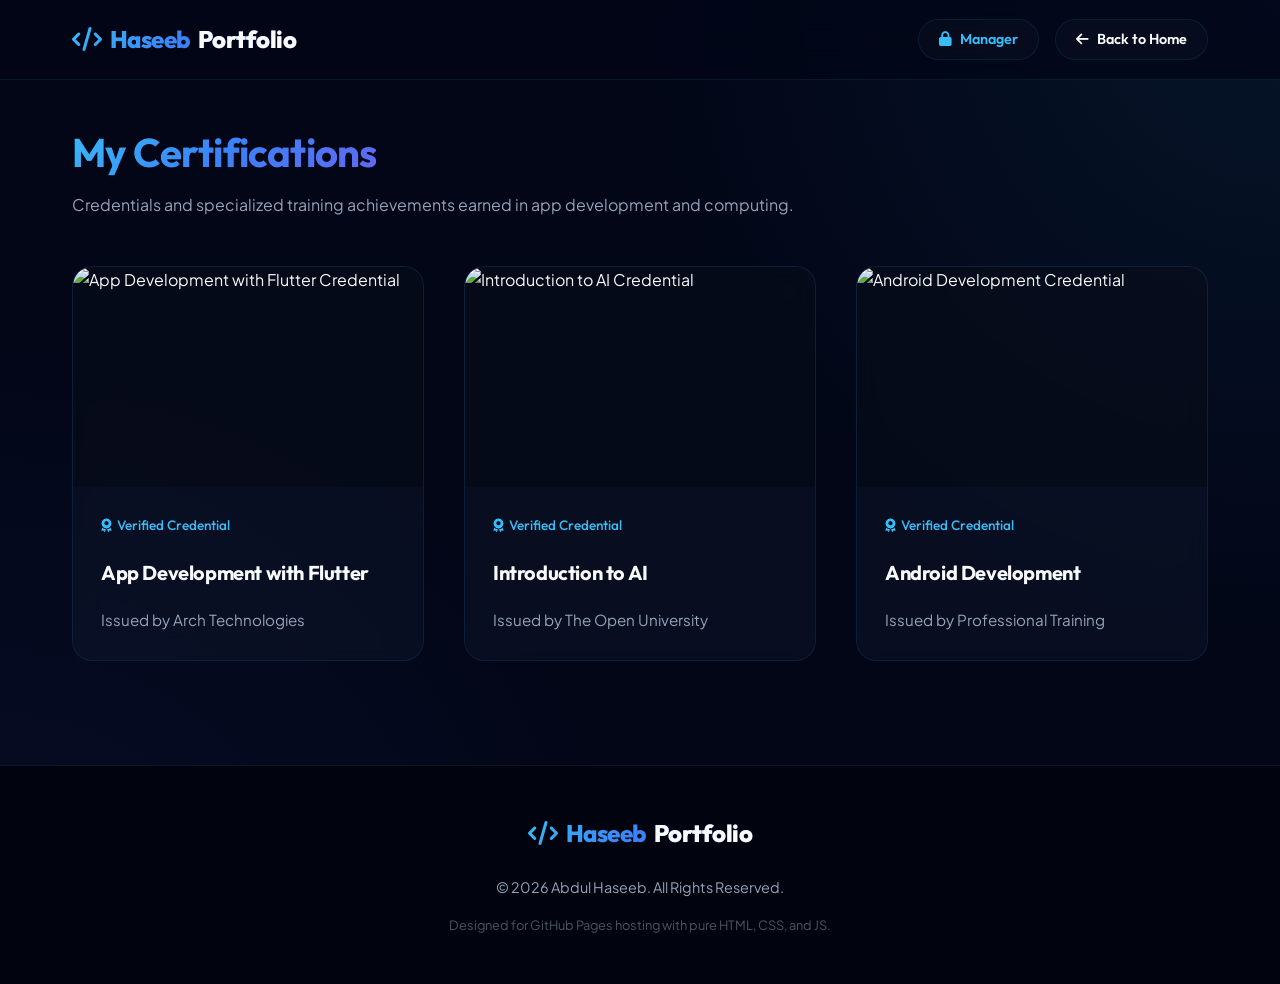
==== commit 3d3b2a2f: "Update certificates.html" ====
--- a/certificates.html
+++ b/certificates.html
@@ -101,6 +101,30 @@
   <script src="script.js"></script>
 
   <script>
+    const defaultCertificates = [
+      {
+        title: "App Development with Flutter",
+        issuer: "Arch Technologies",
+        image: "ct3.png"
+      },
+      {
+        title: "Introduction to AI",
+        issuer: "The Open University",
+        image: "ct1.png"
+      },
+      {
+        title: "Android Development",
+        issuer: "Professional Training",
+        image: "ct2.png"
+      }
+    ];
+
+    // Initialize or migrate certificates if placeholders exist or need update
+    const existingCerts = localStorage.getItem('portfolio_certificates');
+    if (!existingCerts || existingCerts.includes('placehold.co') || !existingCerts.includes('ct3.png') || existingCerts.includes('Cipher Schools')) {
+      localStorage.setItem('portfolio_certificates', JSON.stringify(defaultCertificates));
+    }
+
     document.addEventListener('DOMContentLoaded', () => {
       function renderCertificatesPage() {
         const certificates = JSON.parse(localStorage.getItem('portfolio_certificates')) || [];
--- a/style.css
+++ b/style.css
@@ -1807,3 +1807,33 @@
     opacity: 1;
   }
 }
+
+/* ===========================================================================
+   PAGE TRANSITION OVERLAY AND EXIT ANIMATION
+   =========================================================================== */
+
+/* Fullscreen overlay that fades in during navigation */
+.page-transition-overlay {
+  position: fixed;
+  inset: 0;
+  background: var(--gradient-main);
+  opacity: 0;
+  pointer-events: none;
+  transition: opacity 0.4s ease;
+  z-index: 9999;
+}
+
+.page-transition-overlay.active {
+  opacity: 1;
+  pointer-events: auto;
+}
+
+/* Fade-out animation for the current page before navigation */
+.page-exit {
+  animation: pageFadeOut 0.4s forwards;
+}
+
+@keyframes pageFadeOut {
+  from { opacity: 1; }
+  to { opacity: 0; }
+}
